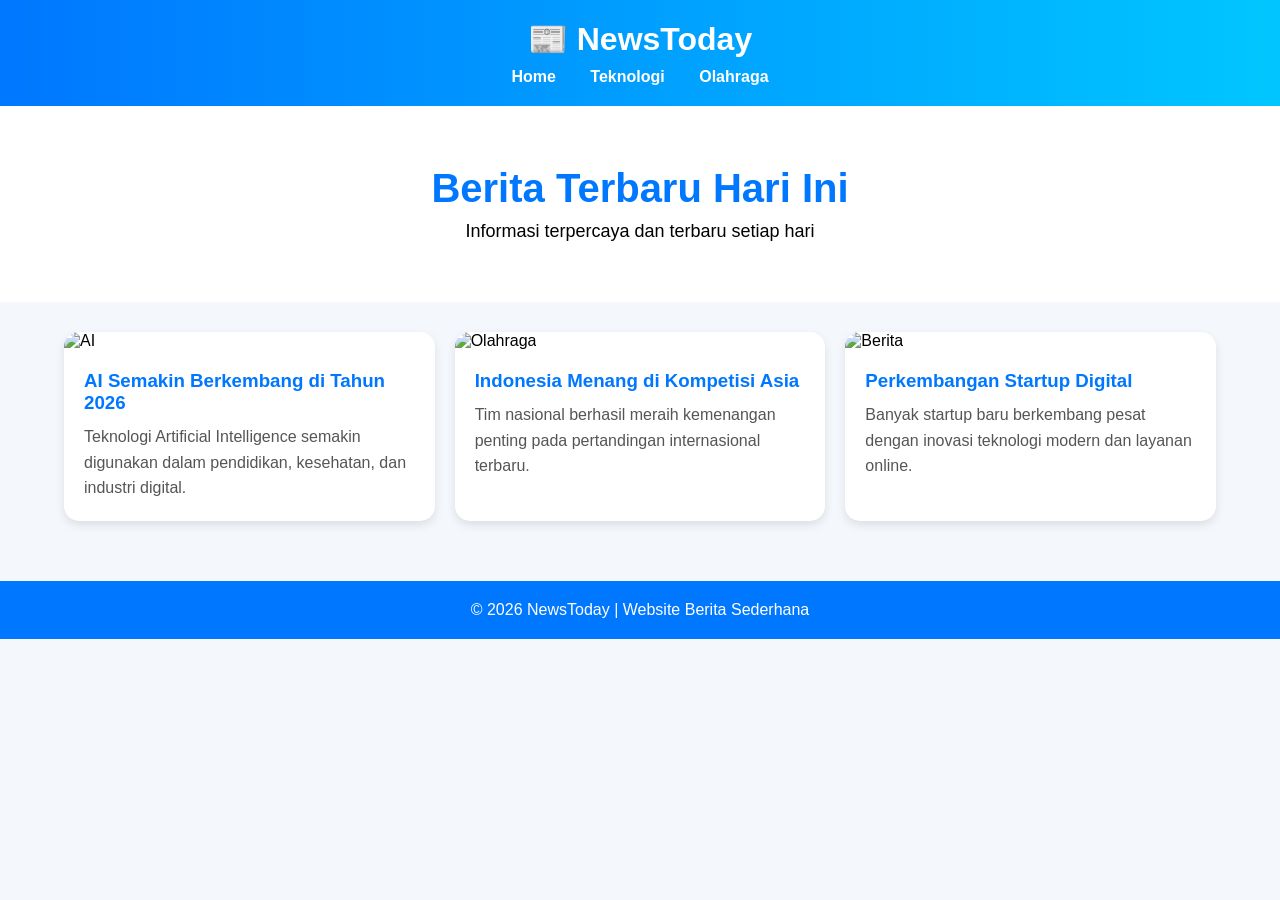
==== index.html @ 26411adc "Add files via upload" ====
<!DOCTYPE html>
<html lang="id">
<head>
    <meta charset="UTF-8">
    <meta name="viewport" content="width=device-width, initial-scale=1.0">
    <title>NewsToday - Berita Terkini</title>
    <link rel="stylesheet" href="style.css">
</head>
<body>

<header>
    <h1>📰 NewsToday</h1>
    <nav>
        <a href="index.html">Home</a>
        <a href="teknologi.html">Teknologi</a>
        <a href="olahraga.html">Olahraga</a>
    </nav>
</header>

<section class="hero">
    <h2>Berita Terbaru Hari Ini</h2>
    <p>Informasi terpercaya dan terbaru setiap hari</p>
</section>

<div class="container">

    <div class="card">
        <img src="https://images.unsplash.com/photo-1495020689067-958852a7765e" alt="AI">
        <div class="content">
            <h3>AI Semakin Berkembang di Tahun 2026</h3>
            <p>Teknologi Artificial Intelligence semakin digunakan dalam pendidikan, kesehatan, dan industri digital.</p>
        </div>
    </div>

    <div class="card">
        <img src="https://images.unsplash.com/photo-1545239351-1141bd82e8a6" alt="Olahraga">
        <div class="content">
            <h3>Indonesia Menang di Kompetisi Asia</h3>
            <p>Tim nasional berhasil meraih kemenangan penting pada pertandingan internasional terbaru.</p>
        </div>
    </div>

    <div class="card">
        <img src="https://images.unsplash.com/photo-1504711434969-e33886168f5c" alt="Berita">
        <div class="content">
            <h3>Perkembangan Startup Digital</h3>
            <p>Banyak startup baru berkembang pesat dengan inovasi teknologi modern dan layanan online.</p>
        </div>
    </div>

</div>

<footer>
    <p>© 2026 NewsToday | Website Berita Sederhana</p>
</footer>

<script src="script.js"></script>
</body>
</html>
---- style.css ----
*{
    margin:0;
    padding:0;
    box-sizing:border-box;
    font-family:Arial, Helvetica, sans-serif;
}

body{
    background:#f4f7fb;
}

header{
    background:linear-gradient(90deg,#0077ff,#00c6ff);
    color:white;
    padding:20px;
    text-align:center;
}

nav{
    margin-top:10px;
}

nav a{
    color:white;
    text-decoration:none;
    margin:0 15px;
    font-weight:bold;
}

nav a:hover{
    color:yellow;
}

.hero{
    text-align:center;
    padding:60px 20px;
    background:white;
}

.hero h2{
    font-size:40px;
    color:#0077ff;
}

.hero p{
    margin-top:10px;
    font-size:18px;
}

.container{
    width:90%;
    margin:auto;
    display:grid;
    grid-template-columns:repeat(auto-fit,minmax(300px,1fr));
    gap:20px;
    padding:30px 0;
}

.card{
    background:white;
    border-radius:15px;
    overflow:hidden;
    box-shadow:0 4px 10px rgba(0,0,0,0.1);
    transition:0.3s;
}

.card:hover{
    transform:translateY(-5px);
}

.card img{
    width:100%;
    height:220px;
    object-fit:cover;
}

.content{
    padding:20px;
}

.content h3,
.content h2{
    color:#0077ff;
    margin-bottom:10px;
}

.content p{
    color:#555;
    line-height:1.6;
}

footer{
    background:#0077ff;
    color:white;
    text-align:center;
    padding:20px;
    margin-top:30px;
}

@media(max-width:768px){
    .hero h2{
        font-size:28px;
    }
}
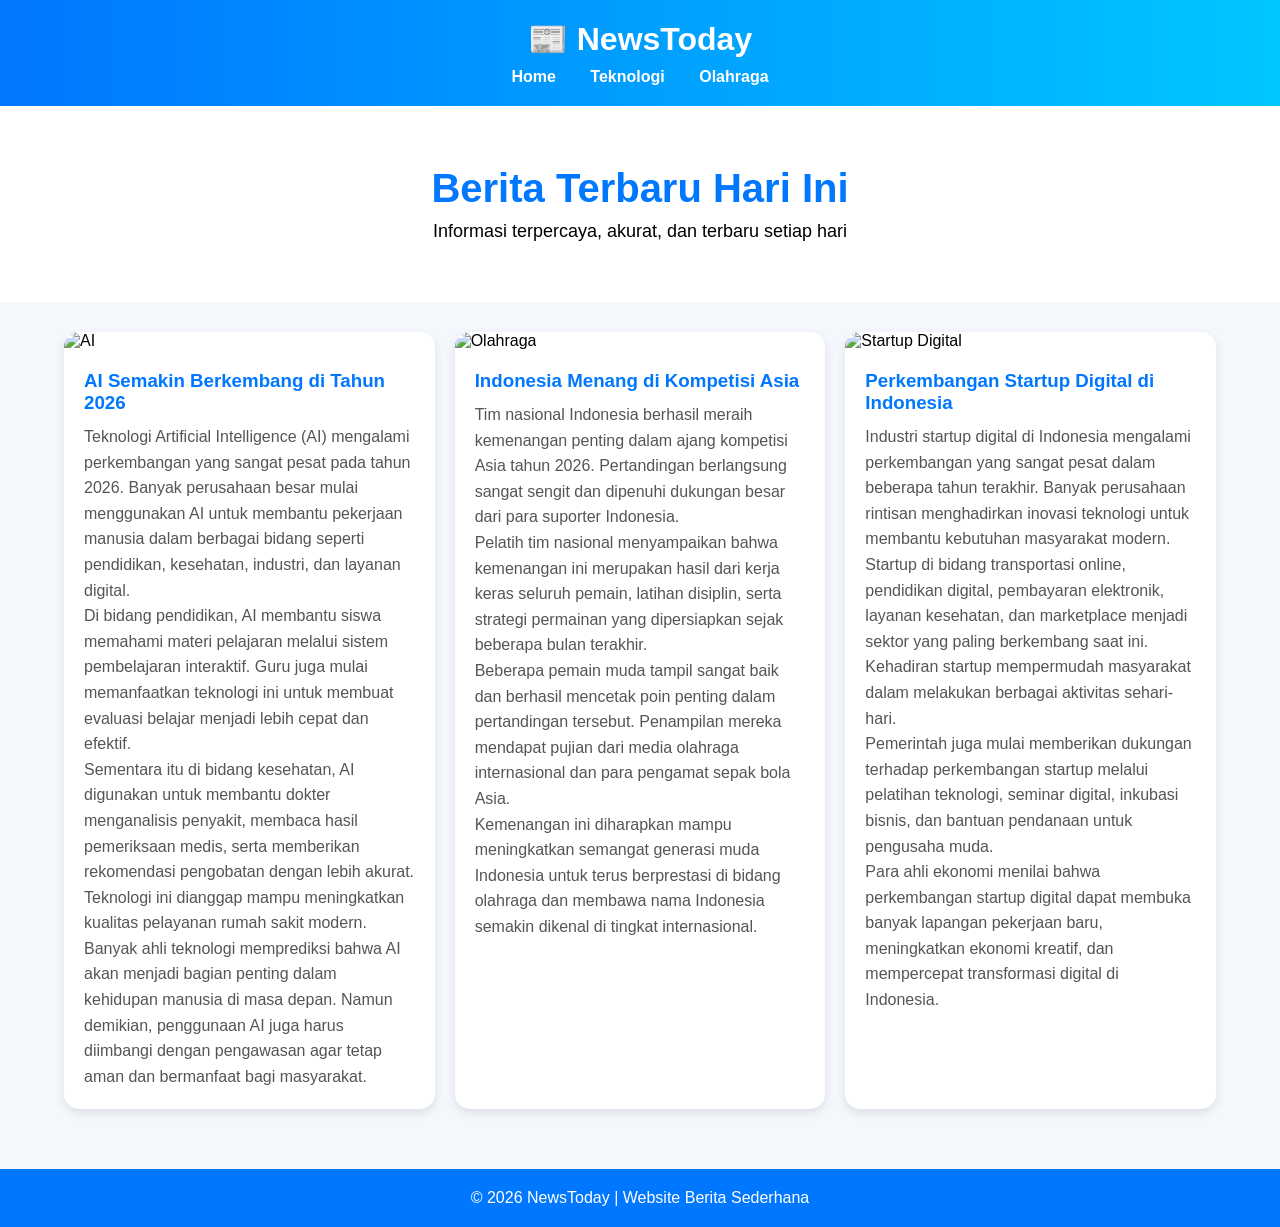
==== commit 5c841775: "Update index.html" ====
--- a/index.html
+++ b/index.html
@@ -10,6 +10,7 @@
 
 <header>
     <h1>📰 NewsToday</h1>
+
     <nav>
         <a href="index.html">Home</a>
         <a href="teknologi.html">Teknologi</a>
@@ -19,32 +20,98 @@
 
 <section class="hero">
     <h2>Berita Terbaru Hari Ini</h2>
-    <p>Informasi terpercaya dan terbaru setiap hari</p>
+    <p>Informasi terpercaya, akurat, dan terbaru setiap hari</p>
 </section>
 
 <div class="container">
 
+    <!-- BERITA 1 -->
     <div class="card">
         <img src="https://images.unsplash.com/photo-1495020689067-958852a7765e" alt="AI">
+
         <div class="content">
             <h3>AI Semakin Berkembang di Tahun 2026</h3>
-            <p>Teknologi Artificial Intelligence semakin digunakan dalam pendidikan, kesehatan, dan industri digital.</p>
+
+            <p>
+                Teknologi Artificial Intelligence (AI) mengalami perkembangan yang sangat pesat pada tahun 2026.
+                Banyak perusahaan besar mulai menggunakan AI untuk membantu pekerjaan manusia
+                dalam berbagai bidang seperti pendidikan, kesehatan, industri, dan layanan digital.
+            </p>
+
+            <p>
+                Di bidang pendidikan, AI membantu siswa memahami materi pelajaran melalui sistem pembelajaran interaktif.
+                Guru juga mulai memanfaatkan teknologi ini untuk membuat evaluasi belajar menjadi lebih cepat dan efektif.
+            </p>
+
+            <p>
+                Sementara itu di bidang kesehatan, AI digunakan untuk membantu dokter menganalisis penyakit,
+                membaca hasil pemeriksaan medis, serta memberikan rekomendasi pengobatan dengan lebih akurat.
+                Teknologi ini dianggap mampu meningkatkan kualitas pelayanan rumah sakit modern.
+            </p>
+
+            <p>
+                Banyak ahli teknologi memprediksi bahwa AI akan menjadi bagian penting dalam kehidupan manusia di masa depan.
+                Namun demikian, penggunaan AI juga harus diimbangi dengan pengawasan agar tetap aman dan bermanfaat bagi masyarakat.
+            </p>
         </div>
     </div>
 
+    <!-- BERITA 2 -->
     <div class="card">
         <img src="https://images.unsplash.com/photo-1545239351-1141bd82e8a6" alt="Olahraga">
+
         <div class="content">
             <h3>Indonesia Menang di Kompetisi Asia</h3>
-            <p>Tim nasional berhasil meraih kemenangan penting pada pertandingan internasional terbaru.</p>
+
+            <p>
+                Tim nasional Indonesia berhasil meraih kemenangan penting dalam ajang kompetisi Asia tahun 2026.
+                Pertandingan berlangsung sangat sengit dan dipenuhi dukungan besar dari para suporter Indonesia.
+            </p>
+
+            <p>
+                Pelatih tim nasional menyampaikan bahwa kemenangan ini merupakan hasil dari kerja keras seluruh pemain,
+                latihan disiplin, serta strategi permainan yang dipersiapkan sejak beberapa bulan terakhir.
+            </p>
+
+            <p>
+                Beberapa pemain muda tampil sangat baik dan berhasil mencetak poin penting dalam pertandingan tersebut.
+                Penampilan mereka mendapat pujian dari media olahraga internasional dan para pengamat sepak bola Asia.
+            </p>
+
+            <p>
+                Kemenangan ini diharapkan mampu meningkatkan semangat generasi muda Indonesia untuk terus berprestasi
+                di bidang olahraga dan membawa nama Indonesia semakin dikenal di tingkat internasional.
+            </p>
         </div>
     </div>
 
+    <!-- BERITA 3 -->
     <div class="card">
-        <img src="https://images.unsplash.com/photo-1504711434969-e33886168f5c" alt="Berita">
+        <img src="https://images.unsplash.com/photo-1504711434969-e33886168f5c" alt="Startup Digital">
+
         <div class="content">
-            <h3>Perkembangan Startup Digital</h3>
-            <p>Banyak startup baru berkembang pesat dengan inovasi teknologi modern dan layanan online.</p>
+            <h3>Perkembangan Startup Digital di Indonesia</h3>
+
+            <p>
+                Industri startup digital di Indonesia mengalami perkembangan yang sangat pesat dalam beberapa tahun terakhir.
+                Banyak perusahaan rintisan menghadirkan inovasi teknologi untuk membantu kebutuhan masyarakat modern.
+            </p>
+
+            <p>
+                Startup di bidang transportasi online, pendidikan digital, pembayaran elektronik,
+                layanan kesehatan, dan marketplace menjadi sektor yang paling berkembang saat ini.
+                Kehadiran startup mempermudah masyarakat dalam melakukan berbagai aktivitas sehari-hari.
+            </p>
+
+            <p>
+                Pemerintah juga mulai memberikan dukungan terhadap perkembangan startup melalui pelatihan teknologi,
+                seminar digital, inkubasi bisnis, dan bantuan pendanaan untuk pengusaha muda.
+            </p>
+
+            <p>
+                Para ahli ekonomi menilai bahwa perkembangan startup digital dapat membuka banyak lapangan pekerjaan baru,
+                meningkatkan ekonomi kreatif, dan mempercepat transformasi digital di Indonesia.
+            </p>
         </div>
     </div>
 
@@ -55,5 +122,6 @@
 </footer>
 
 <script src="script.js"></script>
+
 </body>
-</html>+</html>
